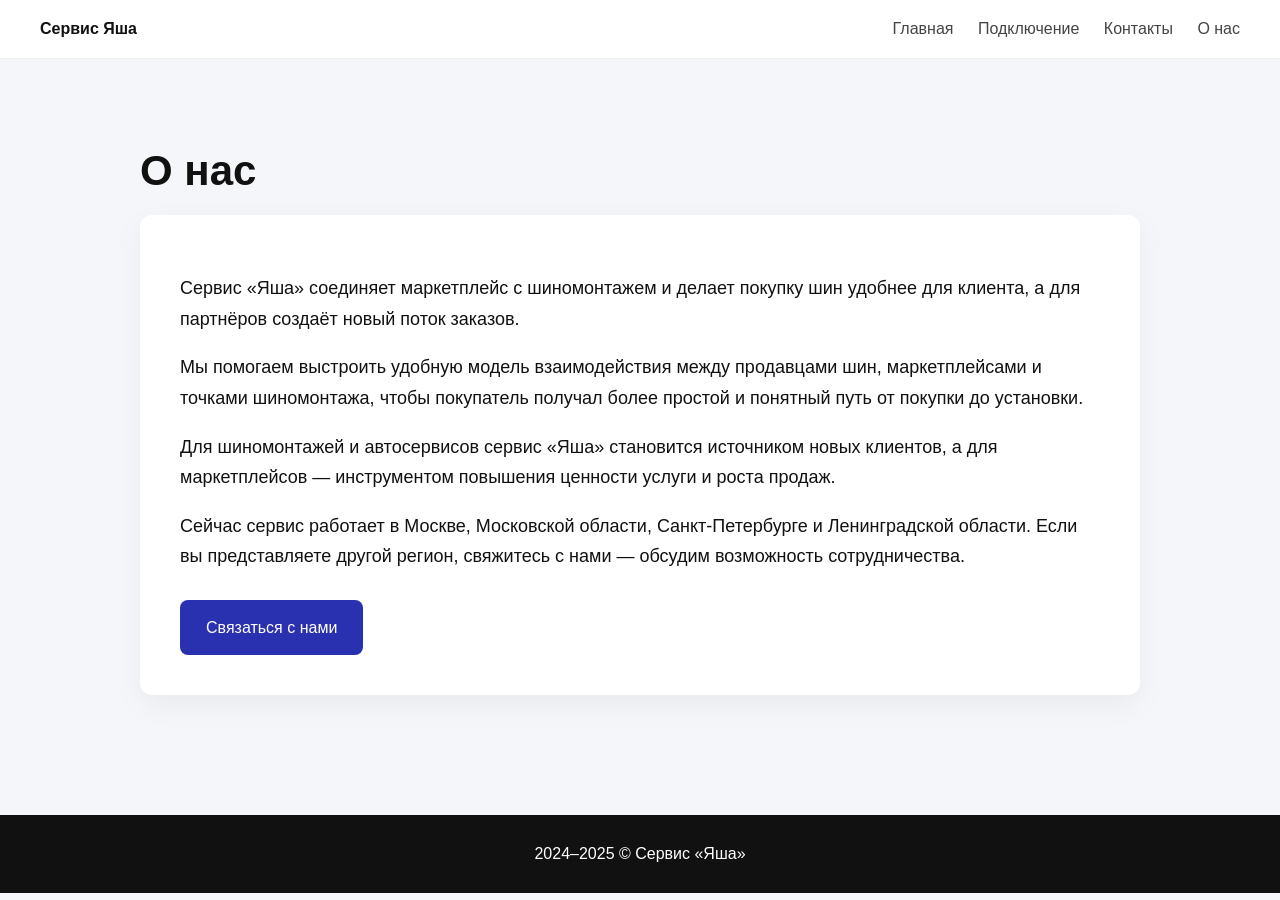
==== about_us/index.html @ 2f9b44ac "Initial commit" ====
<!DOCTYPE html>
<html lang="ru">
<head>
<meta charset="UTF-8">
<meta name="viewport" content="width=device-width, initial-scale=1.0">

<title>О нас — Сервис Яша</title>

<style>
body{
  font-family: Arial, sans-serif;
  margin:0;
  background:#f5f6fa;
  color:#111;
}

header{
  background:white;
  padding:20px 40px;
  display:flex;
  justify-content:space-between;
  align-items:center;
  border-bottom:1px solid #eee;
}

nav a{
  margin-left:20px;
  text-decoration:none;
  color:#444;
}

nav a:hover{
  color:#2a31b0;
}

.container{
  max-width:1000px;
  margin:auto;
  padding:60px 20px;
}

h1{
  font-size:42px;
  margin-bottom:20px;
}

.card{
  background:white;
  padding:40px;
  border-radius:12px;
  box-shadow:0 10px 30px rgba(0,0,0,0.05);
  line-height:1.7;
}

.card p{
  margin-bottom:18px;
  font-size:18px;
}

.button{
  display:inline-block;
  background:#2a31b0;
  color:white;
  padding:14px 26px;
  border-radius:8px;
  text-decoration:none;
  margin-top:10px;
}

.button:hover{
  background:#1f2590;
}

footer{
  background:#111;
  color:white;
  text-align:center;
  padding:30px;
  margin-top:60px;
}
</style>
</head>

<body>

<header>
  <div><strong>Сервис Яша</strong></div>

  <nav>
    <a href="/">Главная</a>
    <a href="/services">Подключение</a>
    <a href="/contacts">Контакты</a>
    <a href="/about_us">О нас</a>
  </nav>
</header>

<div class="container">
  <h1>О нас</h1>

  <div class="card">
    <p>
      Сервис «Яша» соединяет маркетплейс с шиномонтажем и делает покупку шин удобнее для клиента,
      а для партнёров создаёт новый поток заказов.
    </p>

    <p>
      Мы помогаем выстроить удобную модель взаимодействия между продавцами шин,
      маркетплейсами и точками шиномонтажа, чтобы покупатель получал более простой
      и понятный путь от покупки до установки.
    </p>

    <p>
      Для шиномонтажей и автосервисов сервис «Яша» становится источником новых клиентов,
      а для маркетплейсов — инструментом повышения ценности услуги и роста продаж.
    </p>

    <p>
      Сейчас сервис работает в Москве, Московской области, Санкт-Петербурге
      и Ленинградской области. Если вы представляете другой регион, свяжитесь с нами —
      обсудим возможность сотрудничества.
    </p>

    <a class="button" href="/contacts">Связаться с нами</a>
  </div>
</div>

<footer>
  2024–2025 © Сервис «Яша»
</footer>

</body>
</html>
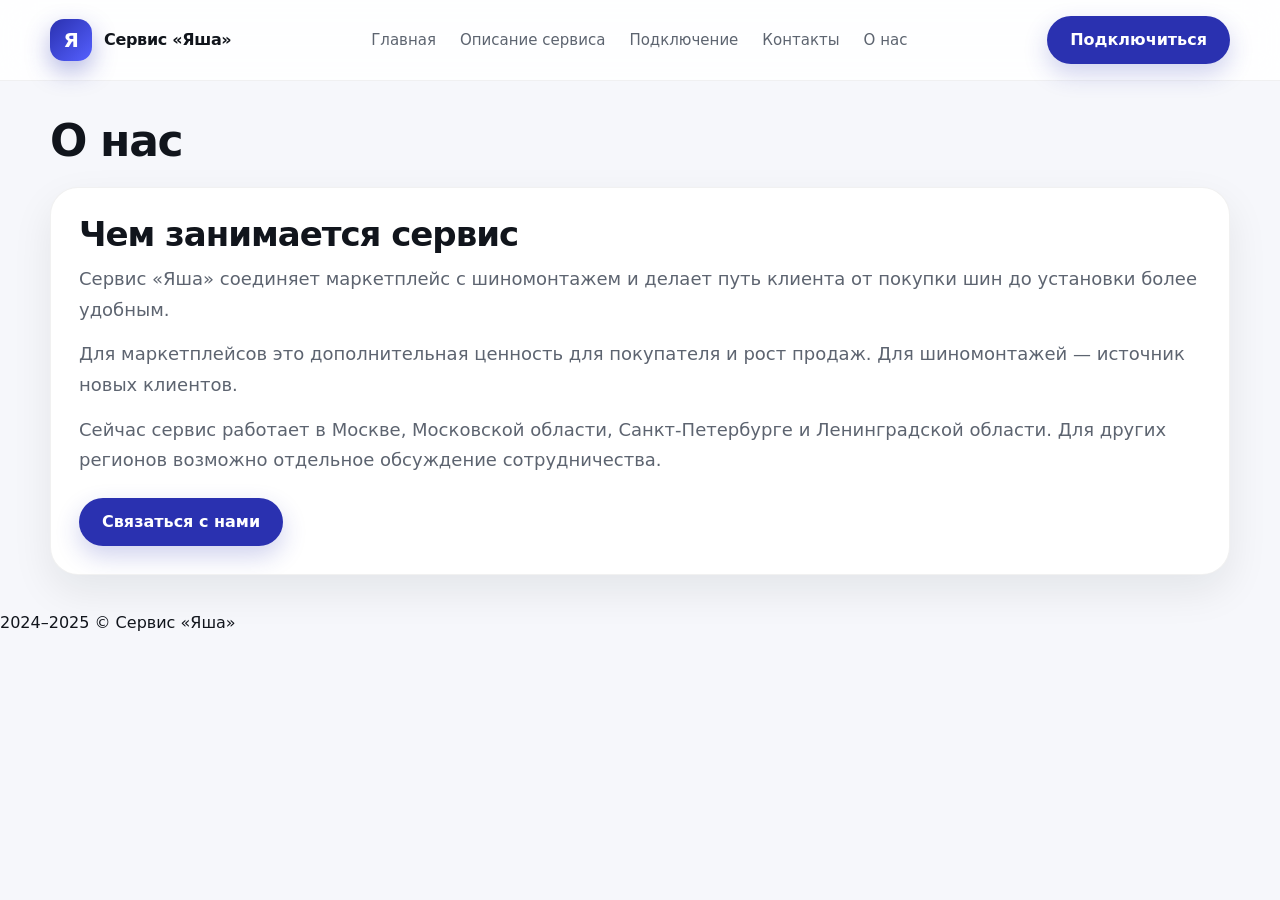
==== commit 00eb8783: "Initial commit" ====
--- a/about_us/index.html
+++ b/about_us/index.html
@@ -6,123 +6,67 @@
 
 <title>О нас — Сервис Яша</title>
 
-<style>
-body{
-  font-family: Arial, sans-serif;
-  margin:0;
-  background:#f5f6fa;
-  color:#111;
-}
+<link rel="stylesheet" href="/css/style.css">
 
-header{
-  background:white;
-  padding:20px 40px;
-  display:flex;
-  justify-content:space-between;
-  align-items:center;
-  border-bottom:1px solid #eee;
-}
-
-nav a{
-  margin-left:20px;
-  text-decoration:none;
-  color:#444;
-}
-
-nav a:hover{
-  color:#2a31b0;
-}
-
-.container{
-  max-width:1000px;
-  margin:auto;
-  padding:60px 20px;
-}
-
-h1{
-  font-size:42px;
-  margin-bottom:20px;
-}
-
-.card{
-  background:white;
-  padding:40px;
-  border-radius:12px;
-  box-shadow:0 10px 30px rgba(0,0,0,0.05);
-  line-height:1.7;
-}
-
-.card p{
-  margin-bottom:18px;
-  font-size:18px;
-}
-
-.button{
-  display:inline-block;
-  background:#2a31b0;
-  color:white;
-  padding:14px 26px;
-  border-radius:8px;
-  text-decoration:none;
-  margin-top:10px;
-}
-
-.button:hover{
-  background:#1f2590;
-}
-
-footer{
-  background:#111;
-  color:white;
-  text-align:center;
-  padding:30px;
-  margin-top:60px;
-}
-</style>
 </head>
 
 <body>
 
-<header>
-  <div><strong>Сервис Яша</strong></div>
+<header class="site-header">
+  <div class="container site-header__row">
 
-  <nav>
-    <a href="/">Главная</a>
-    <a href="/services">Подключение</a>
-    <a href="/contacts">Контакты</a>
-    <a href="/about_us">О нас</a>
-  </nav>
+    <a class="brand" href="/" aria-label="Сервис Яша">
+      <span class="brand__mark">Я</span>
+      <span>Сервис «Яша»</span>
+    </a>
+
+    <nav class="nav">
+      <a href="/">Главная</a>
+      <a href="/page/1750865">Описание сервиса</a>
+      <a href="/services">Подключение</a>
+      <a href="/contacts">Контакты</a>
+      <a href="/about_us">О нас</a>
+    </nav>
+
+    <a class="button" href="/services">Подключиться</a>
+
+  </div>
 </header>
 
-<div class="container">
-  <h1>О нас</h1>
+<main>
+  <section class="section">
+    <div class="container">
+      <div class="section__head">
+        <div>
+          <h1>О нас</h1>
+        </div>
+        <p>
+         
+        </p>
+      </div>
 
-  <div class="card">
-    <p>
-      Сервис «Яша» соединяет маркетплейс с шиномонтажем и делает покупку шин удобнее для клиента,
-      а для партнёров создаёт новый поток заказов.
-    </p>
+      <article class="content-card">
+        <div class="content-card__body">
+          <h3>Чем занимается сервис</h3>
 
-    <p>
-      Мы помогаем выстроить удобную модель взаимодействия между продавцами шин,
-      маркетплейсами и точками шиномонтажа, чтобы покупатель получал более простой
-      и понятный путь от покупки до установки.
-    </p>
+          <p>
+            Сервис «Яша» соединяет маркетплейс с шиномонтажем и делает путь клиента от покупки шин до установки более удобным.
+          </p>
 
-    <p>
-      Для шиномонтажей и автосервисов сервис «Яша» становится источником новых клиентов,
-      а для маркетплейсов — инструментом повышения ценности услуги и роста продаж.
-    </p>
+          <p>
+            Для маркетплейсов это дополнительная ценность для покупателя и рост продаж. Для шиномонтажей — источник новых клиентов.
+          </p>
 
-    <p>
-      Сейчас сервис работает в Москве, Московской области, Санкт-Петербурге
-      и Ленинградской области. Если вы представляете другой регион, свяжитесь с нами —
-      обсудим возможность сотрудничества.
-    </p>
+          <p>
+            Сейчас сервис работает в Москве, Московской области, Санкт-Петербурге и Ленинградской области. Для других регионов возможно отдельное обсуждение сотрудничества.
+          </p>
 
-    <a class="button" href="/contacts">Связаться с нами</a>
-  </div>
-</div>
+          <a class="button" href="/contacts">Связаться с нами</a>
+        </div>
+      </article>
+    </div>
+  </section>
+</main>
 
 <footer>
   2024–2025 © Сервис «Яша»
--- a/css/style.css
+++ b/css/style.css
@@ -0,0 +1,565 @@
+:root {
+  --bg: #f6f7fb;
+  --surface: #ffffff;
+  --surface-alt: #f4efff;
+  --text: #11151c;
+  --muted: #5d6470;
+  --line: #e6e8ef;
+  --primary: #2a31b0;
+  --primary-hover: #1f2590;
+  --accent: #f5c30c;
+  --dark: #11151c;
+  --success: #0cf574;
+  --shadow: 0 16px 40px rgba(17, 21, 28, 0.08);
+  --radius: 24px;
+  --radius-sm: 18px;
+  --container: 1180px;
+}
+
+* { box-sizing: border-box; }
+html { scroll-behavior: smooth; }
+
+body {
+  margin: 0;
+  font-family: Inter, system-ui, -apple-system, BlinkMacSystemFont, "Segoe UI", Roboto, Arial, sans-serif;
+  color: var(--text);
+  background: var(--bg);
+  line-height: 1.5;
+}
+
+img { max-width: 100%; display: block; }
+a { color: inherit; text-decoration: none; }
+
+.container {
+  width: min(var(--container), calc(100% - 32px));
+  margin: 0 auto;
+}
+
+/* Header */
+
+.site-header {
+  position: sticky;
+  top: 0;
+  z-index: 50;
+  backdrop-filter: blur(16px);
+  background: rgba(255, 255, 255, 0.88);
+  border-bottom: 1px solid rgba(17, 21, 28, 0.06);
+}
+
+.site-header__row {
+  display: flex;
+  align-items: center;
+  justify-content: space-between;
+  gap: 24px;
+  padding: 16px 0;
+}
+
+.brand {
+  display: inline-flex;
+  align-items: center;
+  gap: 12px;
+  font-weight: 800;
+  letter-spacing: -0.02em;
+}
+
+.brand__mark {
+  width: 42px;
+  height: 42px;
+  border-radius: 14px;
+  display: grid;
+  place-items: center;
+  color: white;
+  font-size: 20px;
+  background: linear-gradient(135deg, #2a31b0, #5560ff);
+  box-shadow: 0 10px 24px rgba(42, 49, 176, 0.35);
+}
+
+.nav {
+  display: flex;
+  align-items: center;
+  gap: 24px;
+  color: var(--muted);
+  font-size: 15px;
+}
+
+.nav a:hover { color: var(--accent); }
+
+/* Buttons */
+
+.button {
+  display: inline-flex;
+  align-items: center;
+  justify-content: center;
+  gap: 10px;
+  min-height: 48px;
+  padding: 0 22px;
+  border-radius: 999px;
+  border: 1px solid transparent;
+  background: var(--primary);
+  color: #fff;
+  font-weight: 700;
+  transition: .2s ease;
+  box-shadow: 0 10px 24px rgba(42, 49, 176, 0.22);
+}
+
+.button:hover {
+  transform: translateY(-1px);
+  background: var(--primary-hover);
+}
+
+.button--ghost {
+  background: transparent;
+  color: var(--text);
+  border-color: var(--line);
+  box-shadow: none;
+}
+
+.button--ghost:hover {
+  background: #fff;
+  border-color: #d7dbe7;
+}
+
+/* Hero */
+
+.hero {
+  padding: 56px 0 36px;
+  background:
+    radial-gradient(circle at top right, rgba(85, 96, 255, 0.12), transparent 28%),
+    radial-gradient(circle at left center, rgba(245, 195, 12, 0.10), transparent 24%),
+    linear-gradient(180deg, #ffffff 0%, #f7f8fc 100%);
+}
+
+.hero__grid {
+  display: grid;
+  grid-template-columns: 1.15fr 1fr;
+  gap: 28px;
+  align-items: center;
+}
+
+.badge {
+  display: inline-flex;
+  align-items: center;
+  gap: 10px;
+  padding: 10px 14px;
+  border-radius: 999px;
+  background: rgba(42, 49, 176, 0.08);
+  color: var(--primary);
+  font-size: 14px;
+  font-weight: 700;
+}
+
+.hero h1 {
+  margin: 18px 0 18px;
+  font-size: clamp(34px, 6vw, 62px);
+  line-height: 1.04;
+  letter-spacing: -0.035em;
+  max-width: 12ch;
+}
+
+.hero p {
+  margin: 0 0 24px;
+  max-width: 62ch;
+  color: var(--muted);
+  font-size: 18px;
+}
+
+.hero__actions {
+  display: flex;
+  flex-wrap: wrap;
+  gap: 14px;
+  margin-bottom: 28px;
+}
+
+.hero__stats {
+  display: grid;
+  grid-template-columns: repeat(3, 1fr);
+  gap: 14px;
+}
+
+.stat {
+  background: rgba(255,255,255,0.9);
+  border: 1px solid rgba(17,21,28,0.06);
+  border-radius: 18px;
+  padding: 18px;
+  box-shadow: var(--shadow);
+}
+
+.stat strong {
+  display: block;
+  font-size: 24px;
+  letter-spacing: -0.03em;
+  margin-bottom: 4px;
+}
+
+.stat span {
+  color: var(--muted);
+  font-size: 14px;
+}
+
+.hero-card {
+  position: relative;
+  background: var(--surface);
+  border: 1px solid rgba(17, 21, 28, 0.06);
+  border-radius: 32px;
+  overflow: hidden;
+  box-shadow: var(--shadow);
+  min-height: 560px;
+}
+
+.hero-card__image {
+  position: absolute;
+  inset: 0;
+  background:
+    linear-gradient(180deg, rgba(17,21,28,0.02), rgba(17,21,28,0.15)),
+    url('/images/yasha_logo.webp') center/cover no-repeat;
+}
+
+.hero-card__overlay {
+  position: absolute;
+  inset: auto 20px 20px 20px;
+  background: rgba(255,255,255,0.92);
+  backdrop-filter: blur(12px);
+  border: 1px solid rgba(17,21,28,0.06);
+  border-radius: 24px;
+  padding: 22px;
+  box-shadow: 0 14px 30px rgba(17,21,28,0.12);
+}
+
+.hero-card__overlay h3 {
+  margin: 0 0 8px;
+  font-size: 28px;
+  line-height: 1.1;
+}
+
+.hero-card__overlay p {
+  margin: 0 0 14px;
+  color: var(--muted);
+}
+
+/* Sections */
+
+.section { padding: 36px 0; }
+
+.section__head {
+  display: flex;
+  align-items: end;
+  justify-content: space-between;
+  gap: 18px;
+  margin-bottom: 22px;
+}
+
+.section__head h1,
+.section__head h2 {
+  margin: 0;
+  font-size: clamp(28px, 4vw, 44px);
+  line-height: 1.08;
+  letter-spacing: -0.03em;
+}
+
+.section__head p {
+  margin: 0;
+  max-width: 56ch;
+  color: var(--muted);
+}
+
+.grid-2 {
+  display: grid;
+  grid-template-columns: repeat(2, 1fr);
+  gap: 22px;
+}
+
+/* Cards */
+
+.feature,
+.content-card,
+.info-card,
+.contact-card,
+.service-card,
+.map-card {
+  overflow: hidden;
+  border-radius: var(--radius);
+  background: var(--surface);
+  border: 1px solid rgba(17, 21, 28, 0.06);
+  box-shadow: var(--shadow);
+}
+
+.feature--soft { background: var(--surface-alt); }
+
+.feature__media {
+  height: 320px;
+  background-position: center;
+  background-size: cover;
+  background-repeat: no-repeat;
+}
+
+.feature__body,
+.content-card__body,
+.info-card__body,
+.contact-card__body { padding: 24px; }
+
+.feature h3,
+.content-card h3,
+.info-card h3,
+.contact-card h3 {
+  margin: 0 0 10px;
+  font-size: clamp(24px, 3vw, 34px);
+  line-height: 1.08;
+}
+
+.feature p,
+.content-card p,
+.info-card p,
+.contact-card p {
+  margin: 0 0 14px;
+  color: var(--muted);
+}
+
+.service-card__inner {
+  display: grid;
+  grid-template-columns: 320px 1fr;
+}
+
+.service-card__image {
+  min-height: 240px;
+  background: url('/images/yasha_service.webp') center/cover no-repeat;
+}
+
+.service-card__content {
+  padding: 28px;
+  display: flex;
+  flex-direction: column;
+  justify-content: center;
+  gap: 14px;
+}
+
+.service-card__eyebrow {
+  color: var(--primary);
+  font-weight: 700;
+  font-size: 14px;
+  text-transform: uppercase;
+}
+
+.map-card {
+  display: grid;
+  grid-template-columns: 1fr 1fr;
+  gap: 22px;
+  background: linear-gradient(180deg, #ffffff, #f7f8fc);
+}
+
+.map-card__body { padding: 28px; }
+
+.map-card__visual {
+  position: relative;
+  min-height: 320px;
+  background:
+    radial-gradient(circle at 28% 40%, rgba(42,49,176,0.18), transparent 18%),
+    radial-gradient(circle at 72% 56%, rgba(12,245,116,0.18), transparent 16%),
+    radial-gradient(circle at 60% 20%, rgba(245,195,12,0.20), transparent 12%),
+    linear-gradient(135deg, #edf0ff 0%, #ffffff 100%);
+    border-left: 1px solid rgba(17,21,28,0.06);
+}
+
+.pin {
+  position: absolute;
+  width: 18px;
+  height: 18px;
+  border-radius: 999px;
+  background: var(--primary);
+  box-shadow: 0 0 0 10px rgba(42,49,176,0.12);
+}
+
+.pin::after {
+  content: attr(data-label);
+  position: absolute;
+  left: 24px;
+  top: 50%;
+  transform: translateY(-50%);
+  white-space: nowrap;
+  background: rgba(255,255,255,0.94);
+  border: 1px solid rgba(17,21,28,0.08);
+  padding: 8px 12px;
+  border-radius: 999px;
+  font-size: 13px;
+  font-weight: 700;
+  color: var(--text);
+}
+
+.pin--moscow { top: 44%; left: 36%; }
+.pin--mo { top: 52%; left: 47%; }
+.pin--spb { top: 24%; left: 28%; }
+.pin--lo { top: 31%; left: 40%; }
+
+
+
+/* Footer */
+
+.footer {
+  padding: 44px 0 56px;
+  margin-top: 36px;
+  background: var(--dark);
+  color: white;
+}
+
+.footer__grid {
+  display: grid;
+  grid-template-columns: 1.2fr 1fr;
+  gap: 22px;
+}
+
+.footer ul {
+  margin: 0;
+  padding: 0;
+  list-style: none;
+}
+
+.footer a:hover { color: var(--success); }
+
+.footer__bottom {
+  margin-top: 24px;
+  padding-top: 18px;
+  border-top: 1px solid rgba(255,255,255,0.1);
+  display: flex;
+  justify-content: space-between;
+  font-size: 14px;
+}
+
+/* Responsive */
+
+@media (max-width: 960px) {
+  .hero__grid,
+  .grid-2,
+  .service-card__inner,
+  .map-card,
+  .footer__grid {
+    grid-template-columns: 1fr;
+  }
+
+  .hero-card { min-height: 460px; }
+
+  .service-card__image { min-height: 220px; }
+}
+
+@media (max-width: 760px) {
+  .nav { display: none; }
+
+  .hero { padding-top: 28px; }
+
+  .hero__stats { grid-template-columns: 1fr; }
+}
+
+
+
+.info-card__body {
+  padding: 28px;
+}
+
+.info-card h3 {
+  margin: 0 0 12px;
+  font-size: clamp(24px, 3vw, 34px);
+  line-height: 1.08;
+  letter-spacing: -0.03em;
+}
+
+.info-card p {
+  margin: 0 0 14px;
+  color: var(--muted);
+  font-size: 18px;
+  line-height: 1.7;
+}
+
+.info-card p:last-child {
+  margin-bottom: 0;
+}
+
+
+.contact-card {
+  background: #fff;
+  border: 1px solid rgba(17,21,28,0.06);
+  border-radius: 28px;
+  box-shadow: var(--shadow);
+  overflow: hidden;
+}
+
+.contact-card__body {
+  padding: 28px;
+}
+
+.contact-card h3 {
+  margin: 0 0 12px;
+  font-size: clamp(24px, 3vw, 34px);
+  line-height: 1.08;
+  letter-spacing: -0.03em;
+}
+
+.contact-card p {
+  margin: 0 0 14px;
+  color: var(--muted);
+  font-size: 18px;
+  line-height: 1.7;
+}
+
+.contact-card .button {
+  margin-top: 8px;
+}
+
+.content-card {
+  background: #fff;
+  border: 1px solid rgba(17,21,28,0.06);
+  border-radius: 28px;
+  box-shadow: var(--shadow);
+  overflow: hidden;
+}
+
+.content-card__body {
+  padding: 28px;
+}
+
+.content-card h3 {
+  margin: 0 0 12px;
+  font-size: clamp(24px, 3vw, 34px);
+  line-height: 1.08;
+  letter-spacing: -0.03em;
+}
+
+.content-card p {
+  margin: 0 0 14px;
+  color: var(--muted);
+  font-size: 18px;
+  line-height: 1.7;
+}
+
+.content-card p:last-child {
+  margin-bottom: 0;
+}
+
+.content-card .button {
+  margin-top: 8px;
+}
+
+.section {
+  padding: 36px 0;
+}
+
+.section__head {
+  display: flex;
+  align-items: end;
+  justify-content: space-between;
+  gap: 18px;
+  margin-bottom: 22px;
+}
+
+.section__head h1,
+.section__head h2 {
+  margin: 0;
+  font-size: clamp(28px, 4vw, 44px);
+  line-height: 1.08;
+  letter-spacing: -0.03em;
+}
+
+.section__head p {
+  margin: 0;
+  max-width: 56ch;
+  color: var(--muted);
+  font-size: 18px;
+  line-height: 1.7;
+}
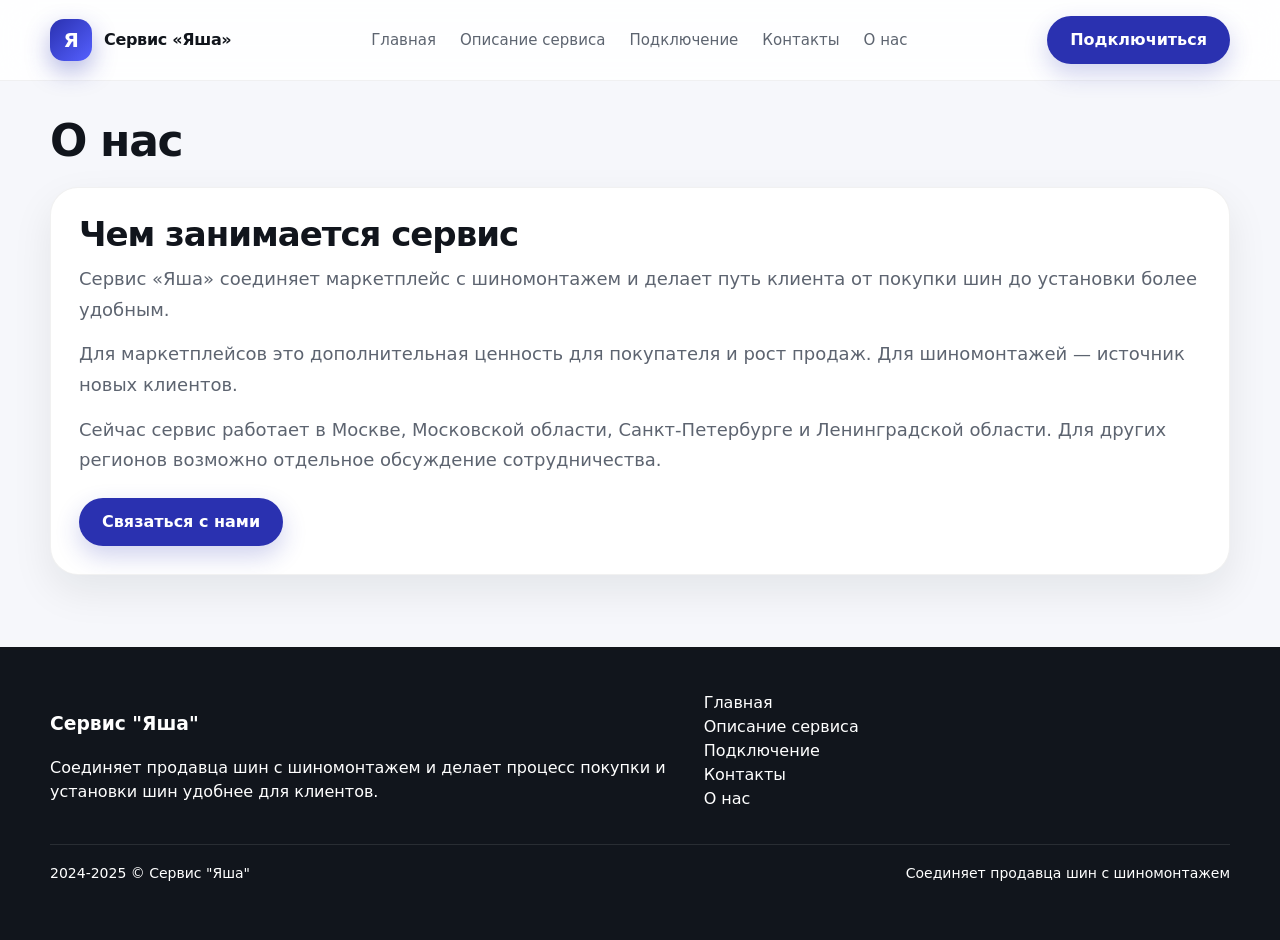
==== commit ebb81b7d: "Initial commit" ====
--- a/about_us/index.html
+++ b/about_us/index.html
@@ -68,9 +68,9 @@
   </section>
 </main>
 
-<footer>
-  2024–2025 © Сервис «Яша»
-</footer>
+<div id="footer"></div>
+
+<script src="/js/load-components.js"></script>
 
 </body>
 </html>
